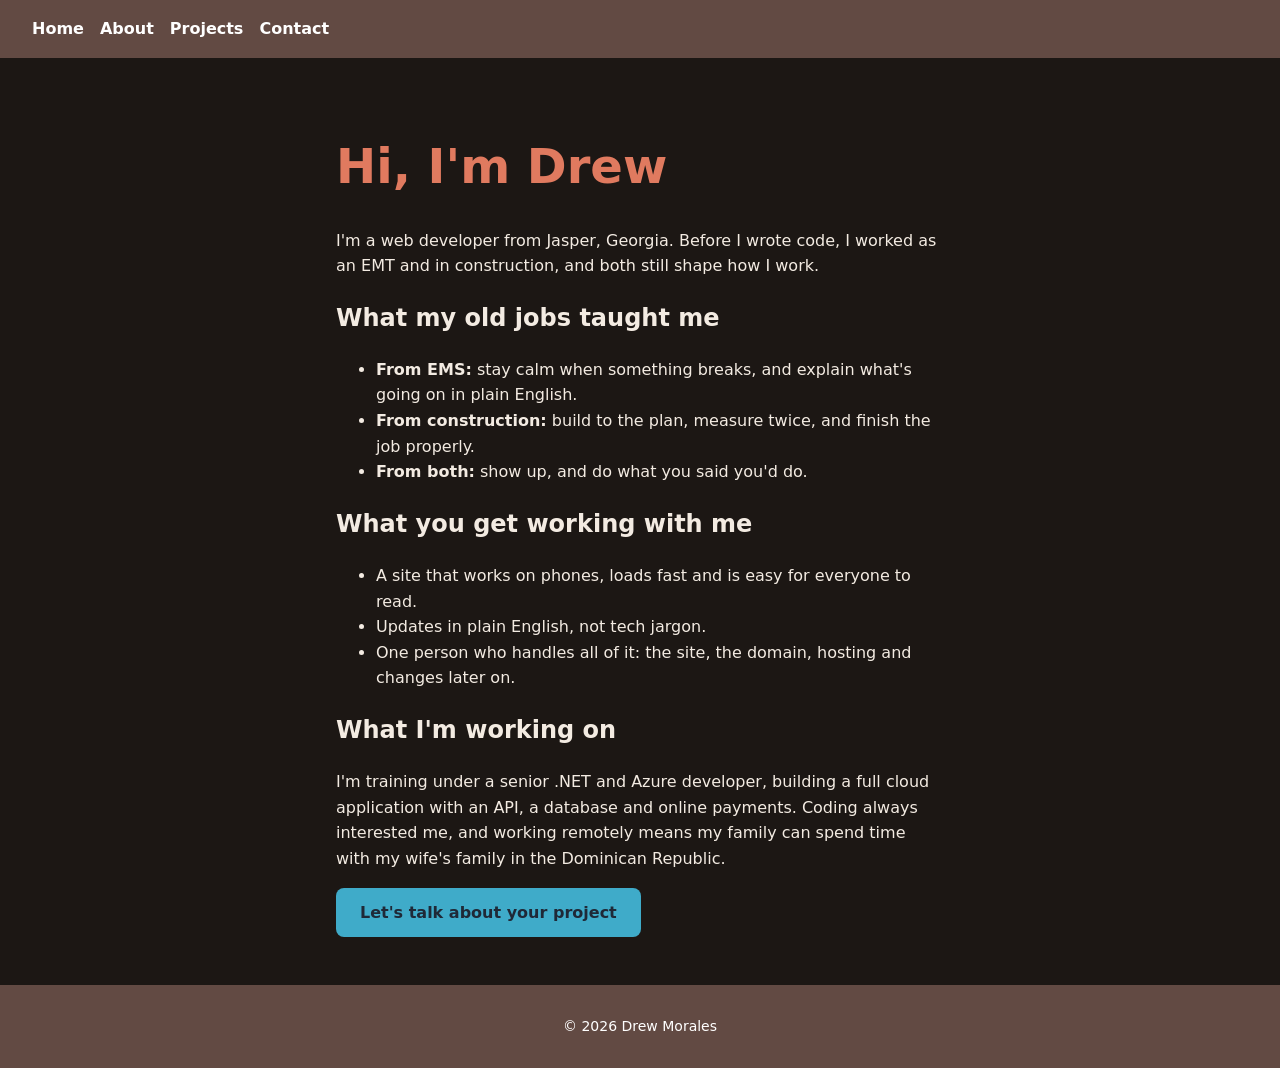
==== about.html @ b9be1362 "Add about page" ====
<!DOCTYPE html>
<html lang="en">
<head>
  <meta charset="utf-8">
  <meta name="viewport" content="width=device-width, initial-scale=1">
  <title>About | Drew Morales, Web Developer</title>
  <meta name="description" content="Former EMT and construction worker turned web developer. I build, host and look after websites for small businesses.">
  <link rel="stylesheet" href="styles.css">
</head>
<body>
  <header>
    <nav>
      <a href="index.html">Home</a>
      <a href="about.html">About</a>
      <a href="projects.html">Projects</a>
      <a href="contact.html">Contact</a>
    </nav>
  </header>

  <main>
    <h1>Hi, I'm Drew</h1>
    <p>I'm a web developer from Jasper, Georgia. Before I wrote code, I worked as an EMT and in construction, and both still shape how I work.</p>

    <h2>What my old jobs taught me</h2>
    <ul>
      <li><strong>From EMS:</strong> stay calm when something breaks, and explain what's going on in plain English.</li>
      <li><strong>From construction:</strong> build to the plan, measure twice, and finish the job properly.</li>
      <li><strong>From both:</strong> show up, and do what you said you'd do.</li>
    </ul>

    <h2>What you get working with me</h2>
    <ul>
      <li>A site that works on phones, loads fast and is easy for everyone to read.</li>
      <li>Updates in plain English, not tech jargon.</li>
      <li>One person who handles all of it: the site, the domain, hosting and changes later on.</li>
    </ul>

    <h2>What I'm working on</h2>
    <p>I'm training under a senior .NET and Azure developer, building a full cloud application with an API, a database and online payments. Coding always interested me, and working remotely means my family can spend time with my wife's family in the Dominican Republic.</p>

    <a href="contact.html">Let's talk about your project</a>
  </main>

  <footer>
    <p>© 2026 Drew Morales</p>
  </footer>
</body>
</html>
---- styles.css ----
/* ===== 1. Colours and fonts: change the whole site from here ===== */
:root {
  /* Palette: espresso (60%), driftwood brown (30%), sea cyan (10%), sunset rust for headlines */
  --color-text: #F3EBE2;        /* warm off-white body text: 15.1:1 on espresso */
  --color-background: #1C1714;  /* 60%: espresso page background */
  --color-surface: #624A43;     /* 30%: brown header and footer */
  --color-on-surface: #ffffff;  /* white text on the brown: 8.1:1 */
  --color-accent: #3FABC9;      /* 10%: cyan button */
  --color-on-accent: #1f2937;   /* dark text on the cyan button: 5.5:1 */
  --color-link: #3FABC9;        /* cyan links on espresso: 6.7:1 */
  --color-highlight: #E07A5F;   /* lighter rust headline: 6.0:1 on espresso */
  --font-main: system-ui, sans-serif;
}

/* ===== 2. Base: applies to everything ===== */
* {
  box-sizing: border-box;  /* padding counts inside an element's width, not added on top */
}

body {
  margin: 0;
  font-family: var(--font-main);
  color: var(--color-text);
  background: var(--color-background);
  line-height: 1.6;
}

a {
  color: var(--color-link);
}

/* ===== 3. Header and navigation (phone first) ===== */
header {
  background: var(--color-surface);
  padding: 1rem;
}

nav {
  display: flex;      /* lay the links out in a row */
  flex-wrap: wrap;    /* let them drop to a second line on narrow phones */
  gap: 1rem;          /* space between the links */
}

nav a {
  color: var(--color-on-surface);
  text-decoration: none;  /* remove the underline */
  font-weight: 600;
}

/* ===== 4. Main content ===== */
main {
  padding: 3rem 1rem;
  max-width: 40rem;  /* stop lines getting too long to read on wide screens */
  margin: 0 auto;    /* centre the content */
}

h1 {
  color: var(--color-highlight);
  font-size: 2rem;
  line-height: 1.2;
}

/* The call-to-action link, styled as a button */
main a {
  display: inline-block;
  background: var(--color-accent);
  color: var(--color-on-accent);  /* dark text: white on cyan would only be 2.7:1 */
  padding: 0.75rem 1.5rem;
  border-radius: 0.5rem;
  text-decoration: none;
  font-weight: 600;
}

/* ===== 5. Footer ===== */
footer {
  background: var(--color-surface);
  color: var(--color-on-surface);
  padding: 1rem;
  text-align: center;
  font-size: 0.875rem;
}

/* ===== 6. Bigger screens: these rules only apply 768px wide and up ===== */
@media (min-width: 768px) {
  h1 {
    font-size: 3rem;
  }

  header {
    padding: 1rem 2rem;
  }
}
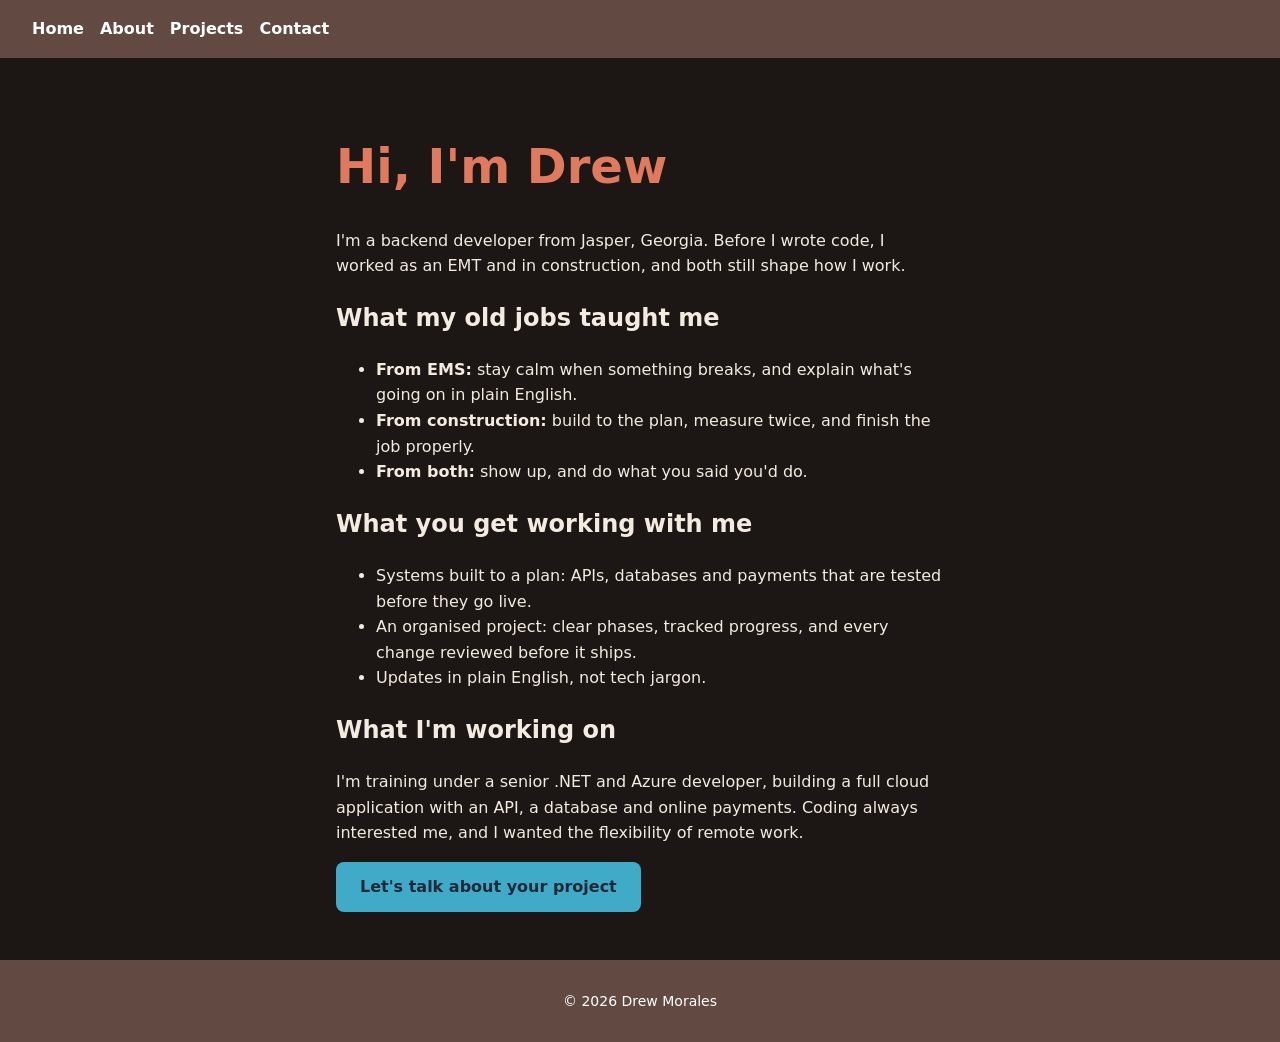
==== commit 0a4059c4: "Reposition portfolio for backend and add projects page" ====
--- a/about.html
+++ b/about.html
@@ -3,8 +3,8 @@
 <head>
   <meta charset="utf-8">
   <meta name="viewport" content="width=device-width, initial-scale=1">
-  <title>About | Drew Morales, Web Developer</title>
-  <meta name="description" content="Former EMT and construction worker turned web developer. I build, host and look after websites for small businesses.">
+  <title>About | Drew Morales, Backend Developer</title>
+  <meta name="description" content="Former EMT and construction worker turned backend developer. I build APIs, databases, payments and cloud setups, and I run projects from plan to launch.">
   <link rel="stylesheet" href="styles.css">
 </head>
 <body>
@@ -19,7 +19,7 @@
 
   <main>
     <h1>Hi, I'm Drew</h1>
-    <p>I'm a web developer from Jasper, Georgia. Before I wrote code, I worked as an EMT and in construction, and both still shape how I work.</p>
+    <p>I'm a backend developer from Jasper, Georgia. Before I wrote code, I worked as an EMT and in construction, and both still shape how I work.</p>
 
     <h2>What my old jobs taught me</h2>
     <ul>
@@ -30,15 +30,15 @@
 
     <h2>What you get working with me</h2>
     <ul>
-      <li>A site that works on phones, loads fast and is easy for everyone to read.</li>
+      <li>Systems built to a plan: APIs, databases and payments that are tested before they go live.</li>
+      <li>An organised project: clear phases, tracked progress, and every change reviewed before it ships.</li>
       <li>Updates in plain English, not tech jargon.</li>
-      <li>One person who handles all of it: the site, the domain, hosting and changes later on.</li>
     </ul>
 
     <h2>What I'm working on</h2>
-    <p>I'm training under a senior .NET and Azure developer, building a full cloud application with an API, a database and online payments. Coding always interested me, and working remotely means my family can spend time with my wife's family in the Dominican Republic.</p>
+    <p>I'm training under a senior .NET and Azure developer, building a full cloud application with an API, a database and online payments. Coding always interested me, and I wanted the flexibility of remote work.</p>
 
-    <a href="contact.html">Let's talk about your project</a>
+    <a class="button" href="contact.html">Let's talk about your project</a>
   </main>
 
   <footer>
--- a/styles.css
+++ b/styles.css
@@ -60,8 +60,8 @@
   line-height: 1.2;
 }
 
-/* The call-to-action link, styled as a button */
-main a {
+/* The call-to-action link, styled as a button. Use it with class="button" */
+.button {
   display: inline-block;
   background: var(--color-accent);
   color: var(--color-on-accent);  /* dark text: white on cyan would only be 2.7:1 */
@@ -69,6 +69,30 @@
   border-radius: 0.5rem;
   text-decoration: none;
   font-weight: 600;
+}
+
+/* Project cards on the Projects page */
+.card {
+  background: var(--color-surface);
+  color: var(--color-on-surface);
+  padding: 1.5rem;
+  border-radius: 0.5rem;
+  margin-bottom: 1.5rem;
+}
+
+.card a {
+  color: var(--color-on-surface);  /* white links on the brown card: 8.1:1 */
+}
+
+/* Small label such as "In progress" */
+.status {
+  display: inline-block;
+  font-size: 0.875rem;
+  font-weight: 600;
+  padding: 0.125rem 0.5rem;
+  border-radius: 999px;
+  background: var(--color-accent);
+  color: var(--color-on-accent);
 }
 
 /* ===== 5. Footer ===== */
